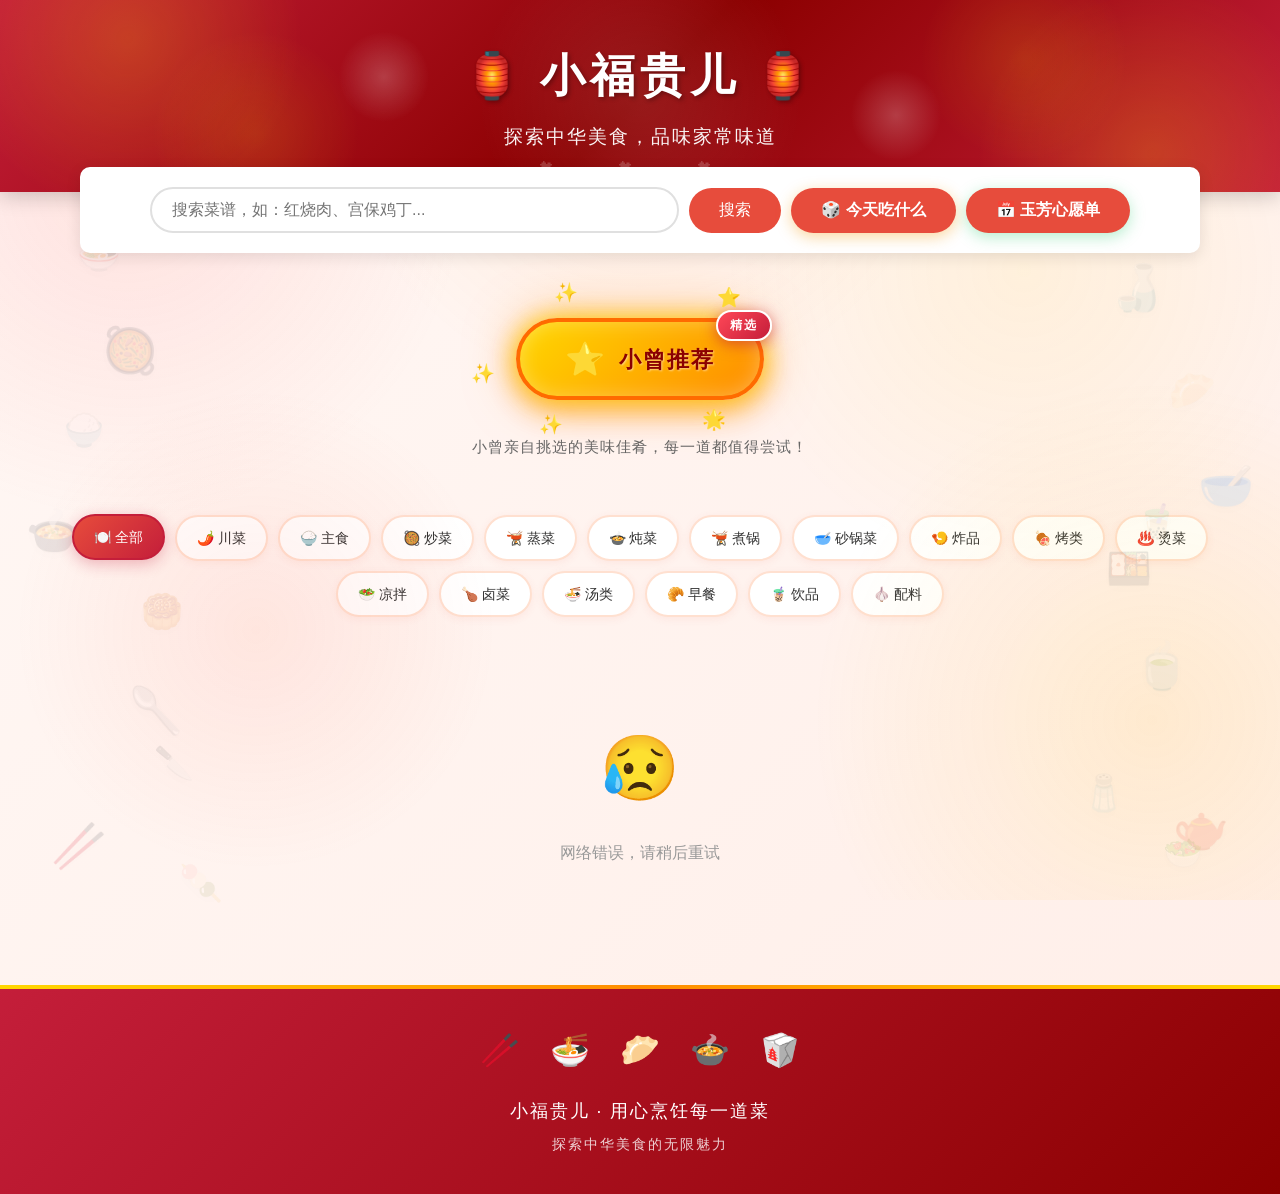
==== src/main/resources/static/index.html @ f78e857b "基础能用版本-心愿单" ====
<!DOCTYPE html>
<html lang="zh-CN">
<head>
    <meta charset="UTF-8">
    <meta name="viewport" content="width=device-width, initial-scale=1.0">
    <title>小福贵儿 - 发现美味</title>
    <link rel="stylesheet" href="css/style.css">
</head>
<body>
    <!-- 飘浮锅碗瓢盆装饰 -->
    <div class="floating-food-bg">
        <!-- 左侧 -->
        <span class="food-item">🍳</span>
        <span class="food-item">🥘</span>
        <span class="food-item">🍲</span>
        <span class="food-item">🥄</span>
        <span class="food-item">🥢</span>
        <!-- 右侧 -->
        <span class="food-item">🫕</span>
        <span class="food-item">🍶</span>
        <span class="food-item">🥣</span>
        <span class="food-item">🍵</span>
        <span class="food-item">🫖</span>
        <!-- 额外装饰 -->
        <span class="food-item">🥡</span>
        <span class="food-item">🍽️</span>
        <span class="food-item">🔪</span>
        <span class="food-item">🧂</span>
        <span class="food-item">🫙</span>
        <!-- 更多装饰 -->
        <span class="food-item">🍜</span>
        <span class="food-item">🥟</span>
        <span class="food-item">🍚</span>
        <span class="food-item">🍱</span>
        <span class="food-item">🥮</span>
        <span class="food-item">🧊</span>
        <span class="food-item">🍡</span>
        <span class="food-item">🥗</span>
        <span class="food-item">🍰</span>
        <span class="food-item">🧋</span>
    </div>

    <!-- 头部 -->
    <header class="header">
        <div class="container">
            <h1>小福贵儿</h1>
            <p>探索中华美食，品味家常味道</p>
        </div>
    </header>

    <!-- 搜索区域 -->
    <div class="container">
        <div class="search-section">
            <div class="search-box">
                <input type="text" id="searchInput" placeholder="搜索菜谱，如：红烧肉、宫保鸡丁...">
                <button onclick="searchRecipes()">搜索</button>
                <button class="random-btn" onclick="showRandomRecipe()">🎲 今天吃什么</button>
                <button class="weekly-plan-btn" onclick="viewWeeklyPlan()">📅 玉芳心愿单</button>
            </div>
        </div>
    </div>

    <!-- 随机推荐弹窗 -->
    <div id="randomModal" class="random-modal" onclick="closeRandomModal(event)">
        <div class="random-modal-content" onclick="event.stopPropagation()">
            <h2>🎯 今日推荐</h2>
            <p class="season-tip" id="seasonTip">冬季推荐 · 暖身暖胃</p>
            <div class="recipe-preview" id="randomRecipePreview">
                <!-- 动态填充 -->
            </div>
            <div class="btn-group">
                <button class="btn btn-secondary" onclick="showRandomRecipe()">🔄 换一个</button>
                <button class="btn btn-primary" id="viewRandomBtn">👀 查看详情</button>
            </div>
        </div>
    </div>

    <!-- 小曾推荐 - 独立展示区 -->
    <div class="container">
        <div class="recommend-showcase">
            <div class="recommend-btn-wrapper">
                <button class="special-recommend-btn" onclick="showRecommendCategory()">
                    <span class="recommend-icon">⭐</span>
                    <span class="recommend-text">小曾推荐</span>
                    <span class="recommend-badge">精选</span>
                </button>
                <div class="recommend-particles">
                    <span>✨</span><span>⭐</span><span>✨</span><span>🌟</span><span>✨</span>
                </div>
            </div>
            <p class="recommend-desc">小曾亲自挑选的美味佳肴，每一道都值得尝试！</p>
        </div>
    </div>

    <!-- 分类筛选 -->
    <div class="container">
        <div class="filter-section">
            <div class="filter-tags">
                <span class="filter-tag active" data-category="">🍽️ 全部</span>
                <span class="filter-tag" data-category="川菜">🌶️ 川菜</span>
                <span class="filter-tag" data-category="主食">🍚 主食</span>
                <span class="filter-tag" data-category="炒菜">🥘 炒菜</span>
                <span class="filter-tag" data-category="蒸菜">🫕 蒸菜</span>
                <span class="filter-tag" data-category="炖菜">🍲 炖菜</span>
                <span class="filter-tag" data-category="煮锅">🫕 煮锅</span>
                <span class="filter-tag" data-category="砂锅菜">🥣 砂锅菜</span>
                <span class="filter-tag" data-category="炸品">🍤 炸品</span>
                <span class="filter-tag" data-category="烤类">🍖 烤类</span>
                <span class="filter-tag" data-category="烫菜">♨️ 烫菜</span>
                <span class="filter-tag" data-category="凉拌">🥗 凉拌</span>
                <span class="filter-tag" data-category="卤菜">🍗 卤菜</span>
                <span class="filter-tag" data-category="汤类">🍜 汤类</span>
                <span class="filter-tag" data-category="早餐">🥐 早餐</span>
                <span class="filter-tag" data-category="饮品">🧋 饮品</span>
                <span class="filter-tag" data-category="配料">🧄 配料</span>
            </div>
        </div>
    </div>

    <!-- 菜谱列表 -->
    <div class="container">
        <div id="recipeGrid" class="recipe-grid">
            <!-- 菜谱卡片将通过 JS 动态生成 -->
        </div>

        <!-- 加载状态 -->
        <div id="loading" class="loading" style="display: none;">
            加载中
        </div>

        <!-- 空状态 -->
        <div id="emptyState" class="empty-state" style="display: none;">
            <div class="icon">🍳</div>
            <p>暂无菜谱数据</p>
        </div>
    </div>

    <!-- 分页 -->
    <div class="container">
        <div id="pagination" class="pagination" style="display: none;">
            <button id="prevBtn" onclick="changePage(-1)">上一页</button>
            <span id="pageInfo" class="page-info">第 1 页</span>
            <button id="nextBtn" onclick="changePage(1)">下一页</button>
        </div>
    </div>

    <!-- 页脚 -->
    <footer class="footer">
        <div class="footer-decor">
            <span>🥢</span>
            <span>🍜</span>
            <span>🥟</span>
            <span>🍲</span>
            <span>🥡</span>
        </div>
        <p>小福贵儿 · 用心烹饪每一道菜</p>
        <p class="footer-sub">探索中华美食的无限魅力</p>
    </footer>

    <script src="js/app.js"></script>
</body>
</html>
---- src/main/resources/static/css/style.css ----
/* 基础样式 */
* {
    margin: 0;
    padding: 0;
    box-sizing: border-box;
}

body {
    font-family: -apple-system, BlinkMacSystemFont, 'Segoe UI', Roboto, 'Helvetica Neue', Arial, sans-serif;
    background: linear-gradient(-45deg, #fff5f0, #ffe8dc, #fff0e6, #ffeee8, #fff8f5);
    background-size: 400% 400%;
    animation: gradientFlow 15s ease infinite;
    color: #333;
    line-height: 1.6;
    min-height: 100vh;
    overflow-x: hidden;
    position: relative;
}

/* 动态渐变背景流动 */
@keyframes gradientFlow {
    0% { background-position: 0% 50%; }
    50% { background-position: 100% 50%; }
    100% { background-position: 0% 50%; }
}

/* 光斑装饰层 */
body::before {
    content: '';
    position: fixed;
    top: 0;
    left: 0;
    width: 100%;
    height: 100%;
    background:
        radial-gradient(circle at 10% 20%, rgba(255, 107, 107, 0.15) 0%, transparent 25%),
        radial-gradient(circle at 90% 80%, rgba(255, 193, 7, 0.12) 0%, transparent 25%),
        radial-gradient(circle at 50% 10%, rgba(255, 140, 0, 0.1) 0%, transparent 30%),
        radial-gradient(circle at 20% 70%, rgba(255, 99, 71, 0.1) 0%, transparent 20%),
        radial-gradient(circle at 80% 30%, rgba(255, 215, 0, 0.08) 0%, transparent 25%);
    pointer-events: none;
    z-index: 0;
    animation: lightSpots 20s ease-in-out infinite alternate;
}

@keyframes lightSpots {
    0% { opacity: 0.6; transform: scale(1); }
    100% { opacity: 1; transform: scale(1.1); }
}

/* ========== 飘浮锅碗瓢盆装饰 ========== */
.floating-food-bg {
    position: fixed;
    top: 0;
    left: 0;
    width: 100vw;
    height: 100vh;
    pointer-events: none;
    z-index: 0;
    overflow: visible;
}

.floating-food-bg .food-item {
    position: fixed;
    font-size: 2.8rem;
    opacity: 0.15;
    filter: drop-shadow(0 3px 6px rgba(0,0,0,0.1));
    transition: opacity 0.3s;
}

/* 左侧5个 - 从上到下分布 */
.floating-food-bg .food-item:nth-child(1) {
    left: 3vw; top: 12vh;
    animation: floatRotate1 9s ease-in-out infinite;
}
.floating-food-bg .food-item:nth-child(2) {
    left: 8vw; top: 35vh;
    animation: floatRotate2 11s ease-in-out infinite;
    animation-delay: -2s;
}
.floating-food-bg .food-item:nth-child(3) {
    left: 2vw; top: 55vh;
    animation: floatRotate1 10s ease-in-out infinite;
    animation-delay: -4s;
}
.floating-food-bg .food-item:nth-child(4) {
    left: 10vw; top: 75vh;
    animation: floatRotate3 12s ease-in-out infinite;
    animation-delay: -1s;
}
.floating-food-bg .food-item:nth-child(5) {
    left: 4vw; top: 90vh;
    animation: floatRotate2 9s ease-in-out infinite;
    animation-delay: -3s;
}

/* 右侧5个 - 从上到下分布 */
.floating-food-bg .food-item:nth-child(6) {
    right: 3vw; left: auto; top: 8vh;
    animation: floatRotate3 10s ease-in-out infinite;
    animation-delay: -1s;
}
.floating-food-bg .food-item:nth-child(7) {
    right: 9vw; left: auto; top: 28vh;
    animation: floatRotate1 12s ease-in-out infinite;
    animation-delay: -3s;
}
.floating-food-bg .food-item:nth-child(8) {
    right: 2vw; left: auto; top: 50vh;
    animation: floatRotate2 8s ease-in-out infinite;
    animation-delay: -5s;
}
.floating-food-bg .food-item:nth-child(9) {
    right: 7vw; left: auto; top: 70vh;
    animation: floatRotate3 13s ease-in-out infinite;
    animation-delay: -2s;
}
.floating-food-bg .food-item:nth-child(10) {
    right: 4vw; left: auto; top: 88vh;
    animation: floatRotate1 10s ease-in-out infinite;
    animation-delay: -4s;
}

/* 额外5个 - 分散在中间区域边缘 */
.floating-food-bg .food-item:nth-child(11) {
    left: 15vw; top: 18vh;
    font-size: 2rem;
    opacity: 0.12;
    animation: floatRotate2 11s ease-in-out infinite;
    animation-delay: -1s;
}
.floating-food-bg .food-item:nth-child(12) {
    right: 15vw; left: auto; top: 22vh;
    font-size: 2.2rem;
    opacity: 0.12;
    animation: floatRotate3 9s ease-in-out infinite;
    animation-delay: -6s;
}
.floating-food-bg .food-item:nth-child(13) {
    left: 12vw; top: 82vh;
    font-size: 2rem;
    opacity: 0.12;
    animation: floatRotate1 12s ease-in-out infinite;
    animation-delay: -3s;
}
.floating-food-bg .food-item:nth-child(14) {
    right: 12vw; left: auto; top: 85vh;
    font-size: 2.2rem;
    opacity: 0.12;
    animation: floatRotate2 10s ease-in-out infinite;
    animation-delay: -5s;
}
.floating-food-bg .food-item:nth-child(15) {
    left: 50vw; top: 5vh;
    font-size: 1.8rem;
    opacity: 0.1;
    animation: floatRotate3 14s ease-in-out infinite;
    animation-delay: -3s;
}

/* 新增10个 - 更密集分布 */
.floating-food-bg .food-item:nth-child(16) {
    left: 6vw; top: 25vh;
    font-size: 2.2rem;
    opacity: 0.13;
    animation: floatRotate1 8s ease-in-out infinite;
    animation-delay: -2s;
}
.floating-food-bg .food-item:nth-child(17) {
    right: 5vw; left: auto; top: 40vh;
    font-size: 2.4rem;
    opacity: 0.12;
    animation: floatRotate2 10s ease-in-out infinite;
    animation-delay: -4s;
}
.floating-food-bg .food-item:nth-child(18) {
    left: 5vw; top: 45vh;
    font-size: 2rem;
    opacity: 0.11;
    animation: floatRotate3 11s ease-in-out infinite;
    animation-delay: -1s;
}
.floating-food-bg .food-item:nth-child(19) {
    right: 10vw; left: auto; top: 60vh;
    font-size: 2.3rem;
    opacity: 0.13;
    animation: floatRotate1 9s ease-in-out infinite;
    animation-delay: -5s;
}
.floating-food-bg .food-item:nth-child(20) {
    left: 11vw; top: 65vh;
    font-size: 2.1rem;
    opacity: 0.11;
    animation: floatRotate2 12s ease-in-out infinite;
    animation-delay: -3s;
}
.floating-food-bg .food-item:nth-child(21) {
    right: 14vw; left: auto; top: 15vh;
    font-size: 2rem;
    opacity: 0.1;
    animation: floatRotate3 10s ease-in-out infinite;
    animation-delay: -6s;
}
.floating-food-bg .food-item:nth-child(22) {
    left: 14vw; top: 95vh;
    font-size: 2.2rem;
    opacity: 0.12;
    animation: floatRotate1 11s ease-in-out infinite;
    animation-delay: -2s;
}
.floating-food-bg .food-item:nth-child(23) {
    right: 6vw; left: auto; top: 92vh;
    font-size: 2rem;
    opacity: 0.11;
    animation: floatRotate2 9s ease-in-out infinite;
    animation-delay: -4s;
}
.floating-food-bg .food-item:nth-child(24) {
    left: 7vw; top: 5vh;
    font-size: 2.3rem;
    opacity: 0.1;
    animation: floatRotate3 13s ease-in-out infinite;
    animation-delay: -1s;
}
.floating-food-bg .food-item:nth-child(25) {
    right: 8vw; left: auto; top: 55vh;
    font-size: 2.1rem;
    opacity: 0.12;
    animation: floatRotate1 8s ease-in-out infinite;
    animation-delay: -5s;
}

/* 三种不同的飘浮动画 */
@keyframes floatRotate1 {
    0%, 100% {
        transform: translateY(0) translateX(0) rotate(0deg) scale(1);
    }
    25% {
        transform: translateY(-25px) translateX(15px) rotate(15deg) scale(1.1);
    }
    50% {
        transform: translateY(-10px) translateX(-10px) rotate(-5deg) scale(0.95);
    }
    75% {
        transform: translateY(-30px) translateX(5px) rotate(10deg) scale(1.05);
    }
}

@keyframes floatRotate2 {
    0%, 100% {
        transform: translateY(0) translateX(0) rotate(0deg) scale(1);
    }
    33% {
        transform: translateY(-20px) translateX(-20px) rotate(-15deg) scale(1.08);
    }
    66% {
        transform: translateY(-35px) translateX(10px) rotate(12deg) scale(0.92);
    }
}

@keyframes floatRotate3 {
    0%, 100% {
        transform: translateY(0) translateX(0) rotate(0deg) scale(1);
    }
    20% {
        transform: translateY(-15px) translateX(20px) rotate(8deg) scale(1.05);
    }
    40% {
        transform: translateY(-40px) translateX(-5px) rotate(-10deg) scale(0.98);
    }
    60% {
        transform: translateY(-20px) translateX(10px) rotate(5deg) scale(1.1);
    }
    80% {
        transform: translateY(-30px) translateX(-15px) rotate(-8deg) scale(1);
    }
}

.container {
    max-width: 1200px;
    margin: 0 auto;
    padding: 0 20px;
}

/* 头部样式 - 中国风设计 */
.header {
    background: linear-gradient(135deg, #c41e3a 0%, #8b0000 50%, #c41e3a 100%);
    color: white;
    padding: 40px 0;
    text-align: center;
    box-shadow: 0 4px 20px rgba(0,0,0,0.2);
    position: relative;
    overflow: hidden;
}

/* 中国风装饰背景 + 闪烁星光 */
.header::before {
    content: '';
    position: absolute;
    top: 0;
    left: 0;
    right: 0;
    bottom: 0;
    background-image:
        radial-gradient(circle at 10% 20%, rgba(255,215,0,0.2) 0%, transparent 15%),
        radial-gradient(circle at 90% 80%, rgba(255,215,0,0.2) 0%, transparent 15%),
        radial-gradient(circle at 50% 50%, rgba(255,255,255,0.1) 0%, transparent 25%),
        radial-gradient(circle at 20% 70%, rgba(255,215,0,0.15) 0%, transparent 10%),
        radial-gradient(circle at 80% 30%, rgba(255,215,0,0.15) 0%, transparent 10%),
        radial-gradient(circle at 30% 40%, rgba(255,255,255,0.2) 0%, transparent 5%),
        radial-gradient(circle at 70% 60%, rgba(255,255,255,0.2) 0%, transparent 5%);
    pointer-events: none;
    animation: sparkle 4s ease-in-out infinite;
}

@keyframes sparkle {
    0%, 100% { opacity: 0.6; }
    50% { opacity: 1; }
}

/* 祥云装饰 */
.header::after {
    content: '☁ ☁ ☁';
    position: absolute;
    bottom: 5px;
    left: 50%;
    transform: translateX(-50%);
    font-size: 1.5rem;
    opacity: 0.2;
    letter-spacing: 30px;
}

.header .container {
    position: relative;
    z-index: 1;
}

.header h1 {
    font-size: 2.8rem;
    margin-bottom: 10px;
    text-shadow: 2px 2px 4px rgba(0,0,0,0.3);
    letter-spacing: 5px;
}

/* 标题装饰 */
.header h1::before {
    content: '🏮';
    margin-right: 15px;
}

.header h1::after {
    content: '🏮';
    margin-left: 15px;
}

.header p {
    font-size: 1.2rem;
    opacity: 0.95;
    font-weight: 300;
    letter-spacing: 2px;
}

/* 搜索框样式 */
.search-section {
    background: white;
    padding: 20px;
    border-radius: 10px;
    margin: -25px 20px 20px;
    box-shadow: 0 4px 15px rgba(0,0,0,0.1);
    position: relative;
    z-index: 10;
}

.search-box {
    display: flex;
    gap: 10px;
    max-width: 980px;
    margin: 0 auto;
    flex-wrap: nowrap;
    align-items: center;
}

.search-box input {
    flex: 1;
    min-width: 320px;
    padding: 12px 20px;
    border: 2px solid #e0e0e0;
    border-radius: 25px;
    font-size: 16px;
    outline: none;
    transition: border-color 0.3s;
}

.search-box input:focus {
    border-color: #e74c3c;
}

.search-box button {
    flex: 0 0 auto;
    padding: 12px 30px;
    background: #e74c3c;
    color: white;
    border: none;
    border-radius: 25px;
    cursor: pointer;
    font-size: 16px;
    transition: background 0.3s;
}

.search-box button:hover {
    background: #c0392b;
}

/* 菜系筛选标签 */
.filter-section {
    padding: 20px 0;
}

.filter-tags {
    display: flex;
    justify-content: center;
    flex-wrap: wrap;
    gap: 10px;
}

.filter-tag {
    padding: 10px 20px;
    background: white;
    border: 2px solid #ffe0d0;
    border-radius: 25px;
    cursor: pointer;
    transition: all 0.3s ease;
    font-size: 14px;
    box-shadow: 0 2px 8px rgba(231, 76, 60, 0.08);
}

.filter-tag:hover {
    border-color: #ff8c69;
    color: #e74c3c;
    background: #fff8f5;
    transform: translateY(-2px);
    box-shadow: 0 4px 12px rgba(231, 76, 60, 0.15);
}

.filter-tag.active {
    background: linear-gradient(135deg, #e74c3c 0%, #c41e3a 100%);
    border-color: #c41e3a;
    color: white;
    box-shadow: 0 4px 15px rgba(196, 30, 58, 0.3);
    transform: translateY(-1px);
}

/* ========== 小曾推荐 - 独立展示区 ========== */
.recommend-showcase {
    text-align: center;
    padding: 25px 20px;
    margin-bottom: 10px;
}

.recommend-btn-wrapper {
    position: relative;
    display: inline-block;
    padding: 20px;
}

.special-recommend-btn {
    position: relative;
    display: inline-flex;
    align-items: center;
    gap: 12px;
    padding: 18px 45px;
    background: linear-gradient(135deg, #ffd700, #ff8c00, #ffd700);
    background-size: 200% 200%;
    border: 4px solid #ff6b00;
    border-radius: 50px;
    cursor: pointer;
    font-size: 1.4rem;
    font-weight: 800;
    color: #8b0000;
    letter-spacing: 2px;
    transition: all 0.3s ease;
    animation: goldenShine 3s ease infinite;
    box-shadow:
        0 0 25px rgba(255, 215, 0, 0.8),
        0 0 50px rgba(255, 140, 0, 0.5),
        0 10px 30px rgba(255, 140, 0, 0.6),
        inset 0 0 20px rgba(255, 255, 255, 0.3);
}

@keyframes goldenShine {
    0%, 100% { background-position: 0% 50%; }
    50% { background-position: 100% 50%; }
}

.special-recommend-btn:hover {
    transform: translateY(-5px) scale(1.05);
    box-shadow:
        0 0 40px rgba(255, 215, 0, 1),
        0 0 80px rgba(255, 140, 0, 0.7),
        0 15px 40px rgba(255, 140, 0, 0.7),
        inset 0 0 30px rgba(255, 255, 255, 0.4);
    border-color: #ff4500;
}

.special-recommend-btn:active {
    transform: translateY(-2px) scale(1.02);
}

.recommend-icon {
    font-size: 2rem;
    animation: iconPulse 1.5s ease-in-out infinite;
}

@keyframes iconPulse {
    0%, 100% { transform: scale(1); }
    50% { transform: scale(1.2); }
}

.recommend-text {
    text-shadow: 1px 1px 2px rgba(255, 255, 255, 0.5);
}

.recommend-badge {
    position: absolute;
    top: -12px;
    right: -12px;
    background: linear-gradient(135deg, #ff4757, #c41e3a);
    color: white;
    font-size: 0.75rem;
    padding: 5px 12px;
    border-radius: 20px;
    font-weight: 700;
    animation: badgeBounce 2s ease-in-out infinite;
    box-shadow: 0 3px 15px rgba(196, 30, 58, 0.6);
    border: 2px solid white;
}

@keyframes badgeBounce {
    0%, 100% { transform: scale(1); }
    50% { transform: scale(1.1); }
}

.recommend-particles {
    position: absolute;
    top: 0;
    left: 0;
    right: 0;
    bottom: 0;
    pointer-events: none;
    overflow: visible;
}

.recommend-particles span {
    position: absolute;
    font-size: 1.2rem;
    animation: sparkleFloat 2s ease-in-out infinite;
}

.recommend-particles span:nth-child(1) { top: -20px; left: 20%; animation-delay: 0s; }
.recommend-particles span:nth-child(2) { top: -15px; right: 15%; animation-delay: 0.4s; }
.recommend-particles span:nth-child(3) { bottom: -20px; left: 15%; animation-delay: 0.8s; }
.recommend-particles span:nth-child(4) { bottom: -15px; right: 20%; animation-delay: 1.2s; }
.recommend-particles span:nth-child(5) { top: 50%; left: -25px; animation-delay: 1.6s; }

@keyframes sparkleFloat {
    0%, 100% { opacity: 0.3; transform: scale(0.8); }
    50% { opacity: 1; transform: scale(1.2); }
}

.special-recommend-btn.active {
    background: linear-gradient(135deg, #ff6b35, #e74c3c, #ff6b35);
    color: white;
    border-color: #c41e3a;
    text-shadow: 1px 1px 3px rgba(0,0,0,0.3);
}

.recommend-desc {
    margin-top: 15px;
    color: #666;
    font-size: 0.95rem;
    letter-spacing: 1px;
}

/* 菜谱卡片网格 */
.recipe-grid {
    display: grid;
    grid-template-columns: repeat(auto-fill, minmax(280px, 1fr));
    gap: 25px;
    padding: 20px 0;
}

.recipe-card {
    background: white;
    border-radius: 15px;
    overflow: hidden;
    box-shadow: 0 4px 15px rgba(196, 30, 58, 0.08);
    transition: all 0.4s cubic-bezier(0.175, 0.885, 0.32, 1.275);
    cursor: pointer;
    border: 2px solid transparent;
    position: relative;
    /* 入场动画 */
    opacity: 0;
    transform: translateY(30px);
    animation: cardFadeIn 0.6s ease forwards;
}

/* 卡片入场动画延迟 */
.recipe-card:nth-child(1) { animation-delay: 0.05s; }
.recipe-card:nth-child(2) { animation-delay: 0.1s; }
.recipe-card:nth-child(3) { animation-delay: 0.15s; }
.recipe-card:nth-child(4) { animation-delay: 0.2s; }
.recipe-card:nth-child(5) { animation-delay: 0.25s; }
.recipe-card:nth-child(6) { animation-delay: 0.3s; }
.recipe-card:nth-child(7) { animation-delay: 0.35s; }
.recipe-card:nth-child(8) { animation-delay: 0.4s; }
.recipe-card:nth-child(9) { animation-delay: 0.45s; }
.recipe-card:nth-child(10) { animation-delay: 0.5s; }
.recipe-card:nth-child(11) { animation-delay: 0.55s; }
.recipe-card:nth-child(12) { animation-delay: 0.6s; }

@keyframes cardFadeIn {
    to {
        opacity: 1;
        transform: translateY(0);
    }
}

/* 渐变发光边框效果 */
.recipe-card::before {
    content: '';
    position: absolute;
    top: -2px;
    left: -2px;
    right: -2px;
    bottom: -2px;
    background: linear-gradient(45deg, #ff6b6b, #feca57, #ff9ff3, #54a0ff, #5f27cd, #ff6b6b);
    background-size: 400% 400%;
    border-radius: 17px;
    z-index: -1;
    opacity: 0;
    transition: opacity 0.4s ease;
    animation: gradientBorder 3s ease infinite;
}

@keyframes gradientBorder {
    0%, 100% { background-position: 0% 50%; }
    50% { background-position: 100% 50%; }
}

.recipe-card:hover::before {
    opacity: 1;
}

.recipe-card:hover {
    transform: translateY(-10px) scale(1.03);
    box-shadow: 0 20px 40px rgba(196, 30, 58, 0.25);
}

.recipe-card:hover img {
    transform: scale(1.1);
}

.recipe-card:hover .placeholder-img {
    transform: scale(1.08);
}

/* 图片容器 - 覆盖层的定位基准 */
.card-image-wrapper {
    position: relative;
    overflow: hidden;
    height: 180px;
    z-index: 1;
}

.recipe-card img {
    width: 100%;
    height: 180px;
    object-fit: cover;
    transition: transform 0.4s ease;
}

/* 悬停覆盖层 */
.card-overlay {
    position: absolute;
    top: 0;
    left: 0;
    width: 100%;
    height: 100%;
    background: linear-gradient(135deg, rgba(196, 30, 58, 0.85), rgba(139, 0, 0, 0.9));
    display: flex;
    align-items: center;
    justify-content: center;
    opacity: 0;
    transition: all 0.4s ease;
    z-index: 10;
}

.recipe-card:hover .card-overlay {
    opacity: 1;
}

.overlay-text {
    color: white;
    font-size: 1.1rem;
    font-weight: 600;
    padding: 12px 24px;
    border: 2px solid white;
    border-radius: 30px;
    transform: translateY(20px);
    transition: transform 0.3s ease;
    letter-spacing: 2px;
}

.recipe-card:hover .overlay-text {
    transform: translateY(0);
}

.recipe-card .placeholder-img {
    width: 100%;
    height: 180px;
    background: linear-gradient(135deg, #fff5f0 0%, #ffe8dc 30%, #ffd9c4 60%, #ffcdb8 100%);
    display: flex;
    align-items: center;
    justify-content: center;
    font-size: 4rem;
    position: relative;
    overflow: hidden;
    transition: transform 0.4s ease;
}

/* 占位图热气效果 */
.recipe-card .placeholder-img::after {
    content: '~';
    position: absolute;
    top: 15%;
    left: 50%;
    transform: translateX(-50%);
    font-size: 2rem;
    color: rgba(255, 255, 255, 0.6);
    animation: steam 2s ease-in-out infinite;
    text-shadow: 0 0 10px rgba(255, 255, 255, 0.8);
}

@keyframes steam {
    0%, 100% { opacity: 0.3; transform: translateX(-50%) translateY(0); }
    50% { opacity: 0.7; transform: translateX(-50%) translateY(-10px); }
}

/* 占位图装饰效果 */
.recipe-card .placeholder-img::before {
    content: '';
    position: absolute;
    top: -50%;
    left: -50%;
    width: 200%;
    height: 200%;
    background: radial-gradient(circle, rgba(255,255,255,0.3) 0%, transparent 70%);
    animation: shimmer 3s ease-in-out infinite;
}

@keyframes shimmer {
    0%, 100% { transform: translateX(-30%) translateY(-30%); }
    50% { transform: translateX(30%) translateY(30%); }
}

/* 星级评分样式 */
.stars {
    color: #ffc107;
    font-size: 14px;
    letter-spacing: 1px;
}

.score-num {
    font-size: 12px;
    color: #888;
    margin-left: 5px;
}

/* 辣度样式 */
.spicy-none {
    color: #999;
    font-size: 13px;
}

.spicy-none .pepper {
    filter: grayscale(100%);
    opacity: 0.4;
}

.spicy-hot {
    color: #e74c3c;
    font-size: 13px;
}

/* 今天吃什么按钮 */
.random-btn {
    display: inline-flex;
    align-items: center;
    gap: 8px;
    padding: 12px 28px;
    background: linear-gradient(135deg, #f39c12, #e67e22);
    color: white;
    border: none;
    border-radius: 30px;
    cursor: pointer;
    font-size: 16px;
    font-weight: 600;
    transition: all 0.3s ease;
    box-shadow: 0 4px 15px rgba(243, 156, 18, 0.4);
    white-space: nowrap;
}

.random-btn:hover {
    transform: translateY(-2px);
    box-shadow: 0 6px 20px rgba(243, 156, 18, 0.5);
    background: linear-gradient(135deg, #e67e22, #d35400);
}

.random-btn:active {
    transform: translateY(0);
}

.weekly-plan-btn {
    display: inline-flex;
    align-items: center;
    gap: 8px;
    padding: 12px 28px;
    background: linear-gradient(135deg, #2ecc71, #27ae60);
    color: white;
    border: none;
    border-radius: 30px;
    cursor: pointer;
    font-size: 16px;
    font-weight: 600;
    transition: all 0.3s ease;
    box-shadow: 0 4px 15px rgba(46, 204, 113, 0.35);
    white-space: nowrap;
}

.weekly-plan-btn:hover {
    transform: translateY(-2px);
    box-shadow: 0 6px 20px rgba(46, 204, 113, 0.45);
    background: linear-gradient(135deg, #27ae60, #1e8449);
}

.weekly-plan-btn:active {
    transform: translateY(0);
}

/* 随机推荐弹窗 */
.random-modal {
    display: none;
    position: fixed;
    top: 0;
    left: 0;
    width: 100%;
    height: 100%;
    background: rgba(0,0,0,0.6);
    z-index: 1000;
    justify-content: center;
    align-items: center;
    backdrop-filter: blur(5px);
}

.random-modal.show {
    display: flex;
    animation: fadeIn 0.3s ease;
}

@keyframes fadeIn {
    from { opacity: 0; }
    to { opacity: 1; }
}

.random-modal-content {
    background: white;
    border-radius: 20px;
    padding: 30px;
    max-width: 500px;
    width: 90%;
    text-align: center;
    box-shadow: 0 20px 60px rgba(0,0,0,0.3);
    animation: slideUp 0.3s ease;
}

@keyframes slideUp {
    from { transform: translateY(30px); opacity: 0; }
    to { transform: translateY(0); opacity: 1; }
}

.random-modal h2 {
    font-size: 1.5rem;
    margin-bottom: 10px;
    color: #333;
}

.random-modal .season-tip {
    color: #888;
    font-size: 14px;
    margin-bottom: 20px;
}

.random-modal .recipe-preview {
    background: #f9f9f9;
    border-radius: 15px;
    padding: 20px;
    margin-bottom: 20px;
}

.random-modal .recipe-preview img {
    width: 150px;
    height: 150px;
    object-fit: cover;
    border-radius: 10px;
    margin-bottom: 15px;
}

.random-modal .recipe-preview h3 {
    font-size: 1.3rem;
    margin-bottom: 10px;
    color: #333;
}

.random-modal .btn-group {
    display: flex;
    gap: 15px;
    justify-content: center;
}

.random-modal .btn {
    padding: 12px 30px;
    border-radius: 25px;
    border: none;
    cursor: pointer;
    font-size: 15px;
    transition: all 0.3s;
}

.random-modal .btn-primary {
    background: #c41e3a;
    color: white;
}

.random-modal .btn-primary:hover {
    background: #a01830;
}

.random-modal .btn-secondary {
    background: #f0f0f0;
    color: #666;
}

.random-modal .btn-secondary:hover {
    background: #e0e0e0;
}

.recipe-card-content {
    padding: 15px;
}

.recipe-card h3 {
    font-size: 1.1rem;
    margin-bottom: 8px;
    color: #333;
}

.recipe-card-meta {
    display: flex;
    flex-wrap: wrap;
    gap: 8px;
    margin-bottom: 10px;
}

.meta-tag {
    font-size: 12px;
    padding: 3px 10px;
    background: #f0f0f0;
    border-radius: 10px;
    color: #666;
}

.meta-tag.cuisine {
    background: #fff3e0;
    color: #e65100;
}

.meta-tag.time {
    background: #e3f2fd;
    color: #1565c0;
}

.meta-tag.difficulty {
    background: #f3e5f5;
    color: #7b1fa2;
}

.recipe-card-footer {
    display: flex;
    justify-content: space-between;
    align-items: center;
    padding-top: 10px;
    border-top: 1px solid #f0f0f0;
}

.spicy-level {
    color: #e74c3c;
}

.recommend-score {
    color: #f39c12;
}

/* 分页样式 */
.pagination {
    display: flex;
    justify-content: center;
    align-items: center;
    gap: 10px;
    padding: 30px 0;
}

.pagination button {
    padding: 10px 20px;
    background: white;
    border: 2px solid #e0e0e0;
    border-radius: 8px;
    cursor: pointer;
    transition: all 0.3s;
}

.pagination button:hover:not(:disabled) {
    border-color: #e74c3c;
    color: #e74c3c;
}

.pagination button:disabled {
    opacity: 0.5;
    cursor: not-allowed;
}

.pagination .page-info {
    padding: 10px 20px;
    color: #666;
}

/* 加载状态 */
.loading {
    text-align: center;
    padding: 50px;
    color: #666;
}

.loading::after {
    content: '';
    display: inline-block;
    width: 30px;
    height: 30px;
    border: 3px solid #e0e0e0;
    border-top-color: #e74c3c;
    border-radius: 50%;
    animation: spin 1s linear infinite;
    margin-left: 10px;
    vertical-align: middle;
}

@keyframes spin {
    to { transform: rotate(360deg); }
}

/* 空状态 */
.empty-state {
    text-align: center;
    padding: 60px 20px;
    color: #999;
}

.empty-state .icon {
    font-size: 4rem;
    margin-bottom: 20px;
}

/* 详情页样式 */
.detail-page {
    padding: 20px 0;
}

.back-btn {
    display: inline-flex;
    align-items: center;
    gap: 5px;
    padding: 10px 20px;
    background: white;
    border: 2px solid #e0e0e0;
    border-radius: 8px;
    cursor: pointer;
    transition: all 0.3s;
    margin-bottom: 20px;
    text-decoration: none;
    color: #333;
}

.back-btn:hover {
    border-color: #e74c3c;
    color: #e74c3c;
}

.detail-card {
    background: white;
    border-radius: 15px;
    overflow: hidden;
    box-shadow: 0 4px 15px rgba(0,0,0,0.08);
}

.detail-header {
    display: flex;
    gap: 30px;
    padding: 30px;
    flex-wrap: wrap;
}

.detail-image {
    flex: 0 0 400px;
    max-width: 100%;
}

.detail-image img {
    width: 100%;
    height: 300px;
    object-fit: cover;
    border-radius: 10px;
}

.detail-image .placeholder-img {
    width: 100%;
    height: 300px;
    background: linear-gradient(135deg, #f5f5f5, #e0e0e0);
    display: flex;
    align-items: center;
    justify-content: center;
    font-size: 5rem;
    border-radius: 10px;
}

.detail-info {
    flex: 1;
    min-width: 300px;
}

.detail-info h1 {
    font-size: 2rem;
    margin-bottom: 15px;
    color: #333;
}

.detail-meta {
    display: flex;
    flex-wrap: wrap;
    gap: 10px;
    margin-bottom: 20px;
}

.detail-meta .meta-tag {
    font-size: 14px;
    padding: 5px 15px;
}

.detail-stats {
    display: grid;
    grid-template-columns: repeat(auto-fit, minmax(100px, 1fr));
    gap: 15px;
    margin-bottom: 20px;
}

.stat-item {
    text-align: center;
    padding: 15px;
    background: #f9f9f9;
    border-radius: 10px;
}

.stat-item .label {
    font-size: 12px;
    color: #999;
    margin-bottom: 5px;
}

.stat-item .value {
    font-size: 1.2rem;
    font-weight: bold;
    color: #333;
}

.detail-section {
    padding: 30px;
    border-top: 1px solid #f0f0f0;
}

.detail-section h2 {
    font-size: 1.3rem;
    margin-bottom: 20px;
    color: #333;
    display: flex;
    align-items: center;
    gap: 10px;
}

.ingredients-list {
    display: grid;
    grid-template-columns: repeat(auto-fill, minmax(200px, 1fr));
    gap: 10px;
}

.ingredient-item {
    padding: 10px 15px;
    background: #fff9e6;
    border-radius: 8px;
    border-left: 3px solid #f39c12;
}

.steps-list {
    counter-reset: step;
}

.step-item {
    display: flex;
    gap: 15px;
    margin-bottom: 20px;
    padding: 15px;
    background: #f9f9f9;
    border-radius: 10px;
}

.step-item::before {
    counter-increment: step;
    content: counter(step);
    flex: 0 0 40px;
    height: 40px;
    background: #e74c3c;
    color: white;
    border-radius: 50%;
    display: flex;
    align-items: center;
    justify-content: center;
    font-weight: bold;
}

.step-content {
    flex: 1;
    line-height: 1.8;
}

/* 响应式设计 */
@media (max-width: 768px) {
    .header h1 {
        font-size: 1.8rem;
    }

    .search-section {
        margin: -20px 10px 20px;
    }

    .search-box {
        flex-direction: column;
    }

    .recipe-grid {
        grid-template-columns: repeat(auto-fill, minmax(250px, 1fr));
        gap: 15px;
    }

    .detail-header {
        flex-direction: column;
    }

    .detail-image {
        flex: none;
    }

    .detail-image img,
    .detail-image .placeholder-img {
        height: 250px;
    }
}

@media (max-width: 480px) {
    .filter-tags {
        justify-content: flex-start;
        overflow-x: auto;
        flex-wrap: nowrap;
        padding-bottom: 10px;
    }

    .filter-tag {
        flex-shrink: 0;
    }

    .recipe-grid {
        grid-template-columns: 1fr;
    }
}

/* 页脚样式 */
.footer {
    background: linear-gradient(135deg, #c41e3a 0%, #8b0000 100%);
    color: white;
    text-align: center;
    padding: 40px 20px 30px;
    margin-top: 40px;
    position: relative;
}

.footer::before {
    content: '';
    position: absolute;
    top: 0;
    left: 0;
    right: 0;
    height: 4px;
    background: linear-gradient(90deg, #ffd700, #ff8c00, #ffd700);
}

.footer-decor {
    display: flex;
    justify-content: center;
    gap: 30px;
    margin-bottom: 20px;
    font-size: 2rem;
}

.footer-decor span {
    animation: bounce 2s ease-in-out infinite;
}

.footer-decor span:nth-child(1) { animation-delay: 0s; }
.footer-decor span:nth-child(2) { animation-delay: 0.2s; }
.footer-decor span:nth-child(3) { animation-delay: 0.4s; }
.footer-decor span:nth-child(4) { animation-delay: 0.6s; }
.footer-decor span:nth-child(5) { animation-delay: 0.8s; }

@keyframes bounce {
    0%, 100% { transform: translateY(0); }
    50% { transform: translateY(-8px); }
}

.footer p {
    font-size: 1.1rem;
    letter-spacing: 2px;
    margin-bottom: 8px;
}

.footer .footer-sub {
    font-size: 0.9rem;
    opacity: 0.8;
}

/* 推荐按钮样式 */
.recommend-toggle-btn {
    display: inline-flex;
    align-items: center;
    gap: 8px;
    padding: 10px 20px;
    border: 2px solid #ff6b6b;
    border-radius: 25px;
    background: linear-gradient(135deg, #fff 0%, #fff5f5 100%);
    color: #ff6b6b;
    font-size: 0.95rem;
    font-weight: 600;
    cursor: pointer;
    transition: all 0.3s ease;
    box-shadow: 0 2px 8px rgba(255, 107, 107, 0.2);
}

.recommend-toggle-btn:hover {
    background: linear-gradient(135deg, #ff6b6b 0%, #ff8e8e 100%);
    color: #fff;
    transform: translateY(-2px);
    box-shadow: 0 4px 15px rgba(255, 107, 107, 0.4);
}

.recommend-toggle-btn:disabled {
    opacity: 0.6;
    cursor: not-allowed;
    transform: none;
}

.recommend-toggle-btn.recommended {
    background: linear-gradient(135deg, #ff6b6b 0%, #ff8e8e 100%);
    color: #fff;
    border-color: #ff6b6b;
}

.recommend-toggle-btn.recommended:hover {
    background: linear-gradient(135deg, #fff 0%, #fff5f5 100%);
    color: #ff6b6b;
}

/* 本周计划按钮（复用 recommend-toggle-btn 的结构） */
.weekly-plan-toggle-btn {
    border-color: #2ecc71;
    color: #27ae60;
    background: linear-gradient(135deg, #fff 0%, #f2fff7 100%);
    box-shadow: 0 2px 8px rgba(46, 204, 113, 0.2);
}

.weekly-plan-toggle-btn:hover {
    background: linear-gradient(135deg, #2ecc71 0%, #27ae60 100%);
    color: #fff;
    box-shadow: 0 4px 15px rgba(46, 204, 113, 0.35);
}

.weekly-plan-toggle-btn.recommended {
    background: linear-gradient(135deg, #2ecc71 0%, #27ae60 100%);
    color: #fff;
    border-color: #2ecc71;
}

.weekly-plan-toggle-btn.recommended:hover {
    background: linear-gradient(135deg, #fff 0%, #f2fff7 100%);
    color: #27ae60;
}

/* 本周计划列表：标题+移除按钮 */
.weekly-card-title {
    display: flex;
    align-items: center;
    justify-content: space-between;
    gap: 10px;
}

.weekly-card-title h3 {
    margin: 0;
}

.weekly-remove-btn {
    padding: 6px 10px;
    border-radius: 16px;
    border: 1px solid #ff6b6b;
    background: #fff;
    color: #ff6b6b;
    cursor: pointer;
    font-size: 12px;
    transition: all 0.2s ease;
    flex-shrink: 0;
}

.weekly-remove-btn:hover {
    background: #ff6b6b;
    color: #fff;
}
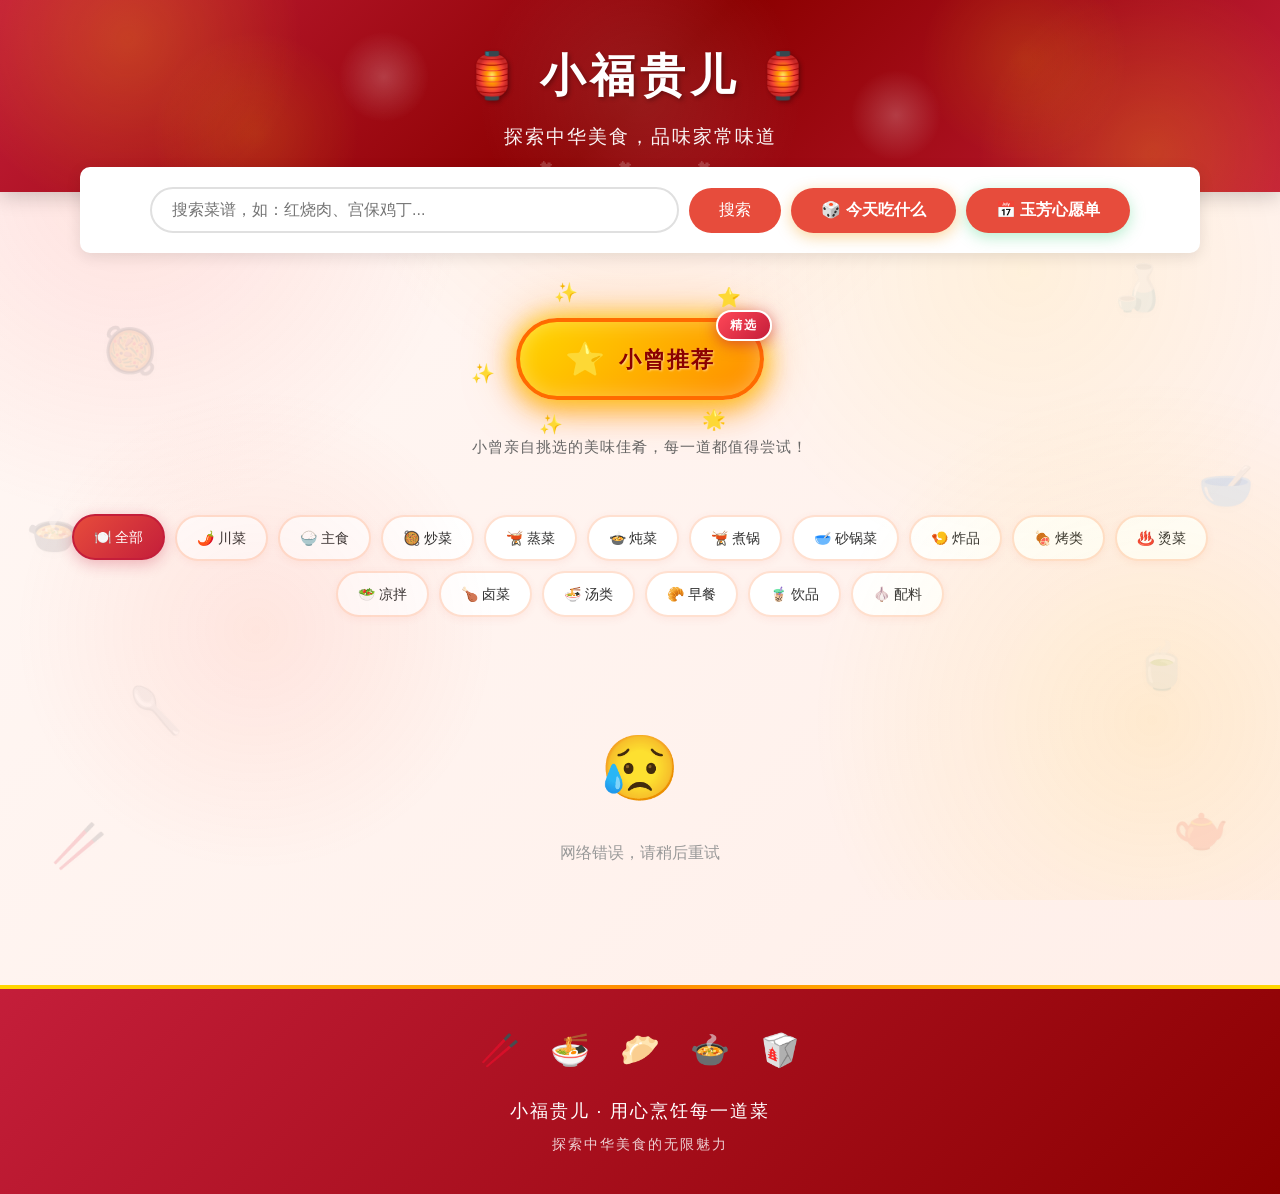
==== commit 8d7936ea: "基础能用版本-优化卡顿" ====
--- a/src/main/resources/static/index.html
+++ b/src/main/resources/static/index.html
@@ -7,41 +7,24 @@
     <link rel="stylesheet" href="css/style.css">
 </head>
 <body>
-    <!-- 飘浮锅碗瓢盆装饰 -->
+    <!-- 飘浮锅碗瓢盆装饰 - 优化性能：减少至12个 -->
     <div class="floating-food-bg">
-        <!-- 左侧 -->
         <span class="food-item">🍳</span>
         <span class="food-item">🥘</span>
         <span class="food-item">🍲</span>
         <span class="food-item">🥄</span>
         <span class="food-item">🥢</span>
-        <!-- 右侧 -->
         <span class="food-item">🫕</span>
         <span class="food-item">🍶</span>
         <span class="food-item">🥣</span>
         <span class="food-item">🍵</span>
         <span class="food-item">🫖</span>
-        <!-- 额外装饰 -->
         <span class="food-item">🥡</span>
         <span class="food-item">🍽️</span>
-        <span class="food-item">🔪</span>
-        <span class="food-item">🧂</span>
-        <span class="food-item">🫙</span>
-        <!-- 更多装饰 -->
-        <span class="food-item">🍜</span>
-        <span class="food-item">🥟</span>
-        <span class="food-item">🍚</span>
-        <span class="food-item">🍱</span>
-        <span class="food-item">🥮</span>
-        <span class="food-item">🧊</span>
-        <span class="food-item">🍡</span>
-        <span class="food-item">🥗</span>
-        <span class="food-item">🍰</span>
-        <span class="food-item">🧋</span>
     </div>
 
     <!-- 头部 -->
-    <header class="header">
+    <header class="header" onclick="window.location.href='index.html'" style="cursor: pointer;" title="点击返回首页">
         <div class="container">
             <h1>小福贵儿</h1>
             <p>探索中华美食，品味家常味道</p>
@@ -55,7 +38,7 @@
                 <input type="text" id="searchInput" placeholder="搜索菜谱，如：红烧肉、宫保鸡丁...">
                 <button onclick="searchRecipes()">搜索</button>
                 <button class="random-btn" onclick="showRandomRecipe()">🎲 今天吃什么</button>
-                <button class="weekly-plan-btn" onclick="viewWeeklyPlan()">📅 玉芳心愿单</button>
+                <button id="weeklyPlanHomeBtn" class="weekly-plan-btn" onclick="viewWeeklyPlan()">📅 玉芳心愿单</button>
             </div>
         </div>
     </div>
--- a/src/main/resources/static/css/style.css
+++ b/src/main/resources/static/css/style.css
@@ -1447,3 +1447,122 @@
     background: #ff6b6b;
     color: #fff;
 }
+
+.weekly-plan-topbar {
+    display: flex;
+    align-items: center;
+    justify-content: space-between;
+    gap: 12px;
+}
+
+.weekly-clear-btn {
+    padding: 10px 16px;
+    border-radius: 22px;
+    border: 1px solid #e74c3c;
+    background: #fff;
+    color: #e74c3c;
+    cursor: pointer;
+    font-size: 14px;
+    transition: all 0.2s ease;
+    flex: 0 0 auto;
+}
+
+.weekly-clear-btn:hover {
+    background: #e74c3c;
+    color: #fff;
+}
+
+.weekly-plan-container {
+    margin-top: 10px;
+}
+
+.weekly-plan-section {
+    margin-top: 18px;
+}
+
+.weekly-plan-section-header {
+    display: flex;
+    align-items: center;
+    justify-content: space-between;
+    margin-bottom: 10px;
+    padding: 0 4px;
+}
+
+.weekly-plan-section-title {
+    font-size: 18px;
+    font-weight: 700;
+    color: #333;
+}
+
+.weekly-plan-section-count {
+    font-size: 13px;
+    color: #888;
+}
+
+.weekly-plan-controls {
+    display: flex;
+    align-items: center;
+    gap: 8px;
+    margin-top: 10px;
+}
+
+.weekly-plan-label {
+    font-size: 13px;
+    color: #666;
+    flex: 0 0 auto;
+}
+
+.weekly-plan-select {
+    padding: 6px 10px;
+    border-radius: 14px;
+    border: 1px solid #e0e0e0;
+    background: #fff;
+    font-size: 13px;
+    outline: none;
+}
+
+.weekly-plan-select:focus {
+    border-color: #2ecc71;
+}
+
+.weekly-plan-remark {
+    display: flex;
+    align-items: center;
+    gap: 8px;
+    margin-top: 10px;
+}
+
+.weekly-remark-input {
+    flex: 1;
+    padding: 8px 10px;
+    border-radius: 14px;
+    border: 1px solid #e0e0e0;
+    font-size: 13px;
+    outline: none;
+}
+
+.weekly-remark-input:focus {
+    border-color: #2ecc71;
+}
+
+.weekly-remark-save {
+    padding: 8px 12px;
+    border-radius: 14px;
+    border: 1px solid #2ecc71;
+    background: #fff;
+    color: #27ae60;
+    cursor: pointer;
+    font-size: 13px;
+    transition: all 0.2s ease;
+    flex: 0 0 auto;
+}
+
+.weekly-remark-save:hover {
+    background: #2ecc71;
+    color: #fff;
+}
+
+.weekly-remark-save:disabled {
+    opacity: 0.6;
+    cursor: not-allowed;
+}
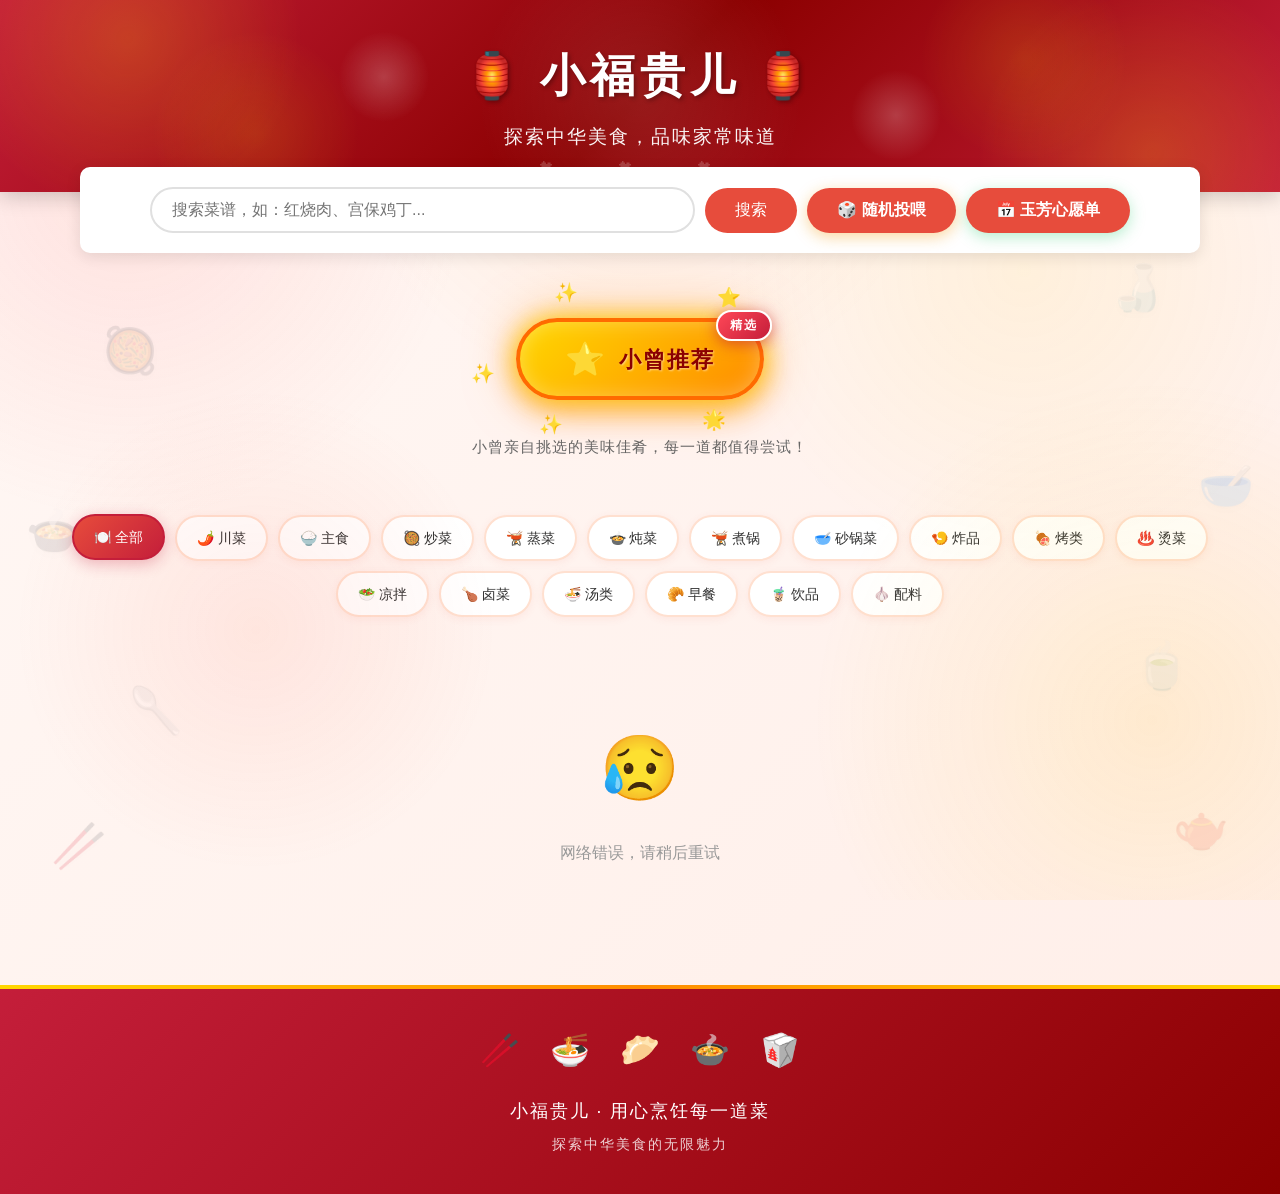
==== commit f7cf3877: "基础能用版本-AI优化" ====
--- a/src/main/resources/static/index.html
+++ b/src/main/resources/static/index.html
@@ -37,7 +37,7 @@
             <div class="search-box">
                 <input type="text" id="searchInput" placeholder="搜索菜谱，如：红烧肉、宫保鸡丁...">
                 <button onclick="searchRecipes()">搜索</button>
-                <button class="random-btn" onclick="showRandomRecipe()">🎲 今天吃什么</button>
+                <button class="random-btn" onclick="showRandomRecipe()">🎲 随机投喂</button>
                 <button id="weeklyPlanHomeBtn" class="weekly-plan-btn" onclick="viewWeeklyPlan()">📅 玉芳心愿单</button>
             </div>
         </div>
@@ -46,7 +46,7 @@
     <!-- 随机推荐弹窗 -->
     <div id="randomModal" class="random-modal" onclick="closeRandomModal(event)">
         <div class="random-modal-content" onclick="event.stopPropagation()">
-            <h2>🎯 今日推荐</h2>
+            <h2>🎲 随机投喂</h2>
             <p class="season-tip" id="seasonTip">冬季推荐 · 暖身暖胃</p>
             <div class="recipe-preview" id="randomRecipePreview">
                 <!-- 动态填充 -->
@@ -54,6 +54,28 @@
             <div class="btn-group">
                 <button class="btn btn-secondary" onclick="showRandomRecipe()">🔄 换一个</button>
                 <button class="btn btn-primary" id="viewRandomBtn">👀 查看详情</button>
+            </div>
+        </div>
+    </div>
+
+    <!-- AI 搜索弹窗 -->
+    <div id="aiSearchModal" class="ai-search-modal" onclick="closeAiSearchModal(event)">
+        <div class="ai-search-modal-content" onclick="event.stopPropagation()">
+            <div class="ai-search-header">
+                <h2>🤖 AI 烹饪助手</h2>
+                <span class="ai-search-hint">菜谱库中未找到，AI 为您生成</span>
+                <button class="ai-search-copy-btn" id="aiSearchCopyBtn" onclick="copyAiSearchContent()" title="复制内容">📋 复制</button>
+                <button class="ai-search-close-btn" onclick="closeAiSearchModal(event, true)">&times;</button>
+            </div>
+            <div class="ai-search-decor">
+                <span>🥄</span><span>🍴</span><span>🥢</span><span>🔪</span><span>🧂</span>
+            </div>
+            <p class="ai-search-keyword" id="aiSearchKeyword">正在为您生成烹饪说明...</p>
+            <div class="ai-search-content" id="aiSearchContent">
+                <div class="ai-search-loading">
+                    <div class="ai-search-loading-icon">🍳</div>
+                    <p>AI 正在思考中...</p>
+                </div>
             </div>
         </div>
     </div>
@@ -113,8 +135,14 @@
 
         <!-- 空状态 -->
         <div id="emptyState" class="empty-state" style="display: none;">
-            <div class="icon">🍳</div>
-            <p>暂无菜谱数据</p>
+            <div class="empty-kitchen">
+                <div class="kitchen-shelf">
+                    <span>🍳</span><span>🥘</span><span>🍲</span>
+                </div>
+                <div class="empty-pot">🫕</div>
+                <div class="steam">~~~</div>
+            </div>
+            <p>厨房空空如也，快去添加菜谱吧！</p>
         </div>
     </div>
 
--- a/src/main/resources/static/css/style.css
+++ b/src/main/resources/static/css/style.css
@@ -941,17 +941,27 @@
     color: white;
 }
 
-.random-modal .btn-primary:hover {
+.random-modal .btn-primary:hover:not(:disabled) {
     background: #a01830;
 }
 
+.random-modal .btn-primary:disabled {
+    background: #d0d0d0 !important;
+    color: #888 !important;
+    cursor: not-allowed;
+    opacity: 0.7;
+}
+
 .random-modal .btn-secondary {
-    background: #f0f0f0;
-    color: #666;
+    background: linear-gradient(135deg, #667eea 0%, #764ba2 100%);
+    color: white;
+    border: none;
 }
 
 .random-modal .btn-secondary:hover {
-    background: #e0e0e0;
+    background: linear-gradient(135deg, #5a6fd6 0%, #6a4190 100%);
+    transform: translateY(-1px);
+    box-shadow: 0 4px 12px rgba(102, 126, 234, 0.4);
 }
 
 .recipe-card-content {
@@ -962,6 +972,42 @@
     font-size: 1.1rem;
     margin-bottom: 8px;
     color: #333;
+}
+
+/* 卡片标题行（名称 + AI按钮） */
+.recipe-card-title {
+    display: flex;
+    align-items: center;
+    justify-content: space-between;
+    gap: 10px;
+    margin-bottom: 8px;
+}
+
+.recipe-card-title h3 {
+    margin: 0;
+    flex: 1;
+    overflow: hidden;
+    text-overflow: ellipsis;
+    white-space: nowrap;
+}
+
+.card-ai-btn {
+    flex-shrink: 0;
+    padding: 8px 16px;
+    font-size: 14px;
+    font-weight: 600;
+    background: linear-gradient(135deg, #c41e3a 0%, #8b0000 100%);
+    color: white;
+    border: none;
+    border-radius: 16px;
+    cursor: pointer;
+    transition: all 0.2s;
+    white-space: nowrap;
+}
+
+.card-ai-btn:hover {
+    transform: scale(1.05);
+    box-shadow: 0 2px 8px rgba(196, 30, 58, 0.4);
 }
 
 .recipe-card-meta {
@@ -1079,6 +1125,59 @@
     margin-bottom: 20px;
 }
 
+/* 空状态厨房装饰 */
+.empty-kitchen {
+    margin-bottom: 25px;
+}
+
+.kitchen-shelf {
+    display: flex;
+    justify-content: center;
+    gap: 20px;
+    font-size: 2.5rem;
+    margin-bottom: 15px;
+    padding: 15px 30px;
+    background: linear-gradient(180deg, #f5e6d3 0%, #e8d4c0 100%);
+    border-radius: 8px;
+    display: inline-flex;
+    box-shadow: 0 4px 8px rgba(0,0,0,0.1);
+}
+
+.kitchen-shelf span {
+    animation: shelfBounce 2s ease-in-out infinite;
+}
+
+.kitchen-shelf span:nth-child(1) { animation-delay: 0s; }
+.kitchen-shelf span:nth-child(2) { animation-delay: 0.3s; }
+.kitchen-shelf span:nth-child(3) { animation-delay: 0.6s; }
+
+@keyframes shelfBounce {
+    0%, 100% { transform: translateY(0); }
+    50% { transform: translateY(-5px); }
+}
+
+.empty-pot {
+    font-size: 4rem;
+    position: relative;
+    display: inline-block;
+}
+
+.steam {
+    position: absolute;
+    top: -20px;
+    left: 50%;
+    transform: translateX(-50%);
+    font-size: 1.5rem;
+    color: #ccc;
+    animation: steamRise 1.5s ease-in-out infinite;
+    letter-spacing: 3px;
+}
+
+@keyframes steamRise {
+    0%, 100% { opacity: 0.3; transform: translateX(-50%) translateY(0); }
+    50% { opacity: 0.8; transform: translateX(-50%) translateY(-10px); }
+}
+
 /* 详情页样式 */
 .detail-page {
     padding: 20px 0;
@@ -1255,12 +1354,27 @@
         font-size: 1.8rem;
     }
 
+    .header h1::before,
+    .header h1::after {
+        font-size: 0.9rem;
+        margin: 0 8px;
+    }
+
     .search-section {
         margin: -20px 10px 20px;
     }
 
     .search-box {
         flex-direction: column;
+    }
+
+    .search-box input {
+        min-width: auto;
+        width: 100%;
+    }
+
+    .search-box button {
+        width: 100%;
     }
 
     .recipe-grid {
@@ -1280,9 +1394,59 @@
     .detail-image .placeholder-img {
         height: 250px;
     }
+
+    /* 小曾推荐按钮移动端适配 */
+    .special-recommend-btn {
+        padding: 14px 30px;
+        font-size: 1.1rem;
+    }
+
+    .recommend-icon {
+        font-size: 1.5rem;
+    }
+
+    /* 飘浮装饰移动端隐藏部分 */
+    .floating-food-bg .food-item:nth-child(n+11) {
+        display: none;
+    }
+
+    .floating-food-bg .food-item {
+        font-size: 2rem;
+        opacity: 0.1;
+    }
+
+    /* 随机推荐弹窗移动端 */
+    .random-modal-content {
+        width: 95%;
+        padding: 20px;
+    }
+
+    .random-modal .btn-group {
+        flex-direction: column;
+        gap: 10px;
+    }
+
+    .random-modal .btn {
+        width: 100%;
+    }
+
+    /* AI 推荐理由卡片移动端 */
+    .ai-reason-card {
+        min-height: 80px;
+        max-height: 120px;
+    }
 }
 
 @media (max-width: 480px) {
+    .header h1 {
+        font-size: 1.5rem;
+        letter-spacing: 2px;
+    }
+
+    .header p {
+        font-size: 0.95rem;
+    }
+
     .filter-tags {
         justify-content: flex-start;
         overflow-x: auto;
@@ -1292,10 +1456,68 @@
 
     .filter-tag {
         flex-shrink: 0;
+        padding: 8px 15px;
+        font-size: 13px;
     }
 
     .recipe-grid {
         grid-template-columns: 1fr;
+    }
+
+    /* 卡片标题和AI按钮 */
+    .recipe-card-title {
+        flex-direction: column;
+        align-items: flex-start;
+        gap: 8px;
+    }
+
+    .recipe-card-title h3 {
+        white-space: normal;
+    }
+
+    .card-ai-btn {
+        width: 100%;
+        justify-content: center;
+    }
+
+    /* 小曾推荐按钮 */
+    .special-recommend-btn {
+        padding: 12px 25px;
+        font-size: 1rem;
+        gap: 8px;
+    }
+
+    .recommend-badge {
+        top: -8px;
+        right: -8px;
+        font-size: 0.65rem;
+        padding: 3px 8px;
+    }
+
+    .recommend-desc {
+        font-size: 0.85rem;
+    }
+
+    /* 飘浮装饰移动端进一步简化 */
+    .floating-food-bg .food-item:nth-child(n+6) {
+        display: none;
+    }
+
+    /* 空状态厨房装饰 */
+    .kitchen-shelf {
+        font-size: 2rem;
+        padding: 12px 20px;
+        gap: 15px;
+    }
+
+    .empty-pot {
+        font-size: 3rem;
+    }
+
+    /* 页脚装饰 */
+    .footer-decor {
+        font-size: 1.5rem;
+        gap: 20px;
     }
 }
 
@@ -1566,3 +1788,433 @@
     opacity: 0.6;
     cursor: not-allowed;
 }
+
+/* ========== AI 一下按钮样式 ========== */
+.ai-btn {
+    border-color: #c41e3a;
+    color: #c41e3a;
+    background: linear-gradient(135deg, #fff 0%, #fff5f0 100%);
+    box-shadow: 0 2px 8px rgba(196, 30, 58, 0.2);
+}
+
+.ai-btn:hover {
+    background: linear-gradient(135deg, #c41e3a 0%, #8b0000 100%);
+    color: #fff;
+    box-shadow: 0 4px 15px rgba(196, 30, 58, 0.4);
+}
+
+.ai-btn:disabled {
+    background: linear-gradient(135deg, #c41e3a 0%, #8b0000 100%);
+    color: #fff;
+    border-color: #c41e3a;
+}
+
+/* AI 回复区域样式 */
+.ai-response-section {
+    background: linear-gradient(135deg, #fff5f0 0%, #fff 100%);
+    border-left: 4px solid #c41e3a;
+}
+
+.ai-section-header {
+    display: flex;
+    justify-content: space-between;
+    align-items: center;
+    margin-bottom: 20px;
+}
+
+.ai-section-header h2 {
+    margin: 0;
+}
+
+.ai-copy-btn {
+    padding: 8px 16px;
+    background: rgba(196, 30, 58, 0.1);
+    border: 1px solid #c41e3a;
+    color: #c41e3a;
+    font-size: 14px;
+    border-radius: 20px;
+    cursor: pointer;
+    transition: all 0.2s;
+}
+
+.ai-copy-btn:hover {
+    background: #c41e3a;
+    color: white;
+}
+
+.ai-copy-btn.copied {
+    background: rgba(46, 204, 113, 0.2);
+    border-color: #2ecc71;
+    color: #27ae60;
+}
+
+.ai-response-content {
+    padding: 20px;
+    background: white;
+    border-radius: 10px;
+    line-height: 1.8;
+    color: #333;
+    font-size: 15px;
+    min-height: 60px;
+    box-shadow: 0 2px 10px rgba(196, 30, 58, 0.1);
+}
+
+/* AI 打字光标动画 */
+.ai-cursor {
+    display: inline-block;
+    color: #c41e3a;
+    animation: blink 0.8s ease-in-out infinite;
+}
+
+@keyframes blink {
+    0%, 50% { opacity: 1; }
+    51%, 100% { opacity: 0; }
+}
+
+/* AI 回复内容中的 Markdown 样式 */
+.ai-response-content h1,
+.ai-response-content h2,
+.ai-response-content h3 {
+    color: #c41e3a;
+    margin: 16px 0 10px 0;
+    font-weight: 600;
+}
+
+.ai-response-content h1 { font-size: 1.4rem; }
+.ai-response-content h2 { font-size: 1.2rem; }
+.ai-response-content h3 { font-size: 1.1rem; }
+
+.ai-response-content p {
+    margin: 10px 0;
+}
+
+.ai-response-content ul,
+.ai-response-content ol {
+    margin: 10px 0;
+    padding-left: 24px;
+}
+
+.ai-response-content li {
+    margin: 6px 0;
+}
+
+.ai-response-content strong {
+    font-weight: 600;
+}
+
+.ai-response-content hr {
+    border: none;
+    border-top: 1px dashed #ffe0d0;
+    margin: 15px 0;
+}
+
+/* ========== AI 推荐加载动画 ========== */
+.ai-loading-placeholder {
+    width: 150px;
+    height: 150px;
+    margin: 0 auto 15px;
+    border-radius: 10px;
+    background: linear-gradient(135deg, #fff5f5 0%, #ffe8dc 100%);
+    display: flex;
+    align-items: center;
+    justify-content: center;
+    overflow: hidden;
+    position: relative;
+}
+
+.loading-food-slot {
+    font-size: 4rem;
+    animation: slotMachine 0.3s ease-in-out infinite;
+}
+
+@keyframes slotMachine {
+    0% { transform: translateY(-20px); opacity: 0.5; }
+    50% { transform: translateY(0); opacity: 1; }
+    100% { transform: translateY(20px); opacity: 0.5; }
+}
+
+/* ========== AI 推荐理由卡片 ========== */
+.ai-reason-card {
+    margin-top: 15px;
+    padding: 12px 16px;
+    background: linear-gradient(135deg, #e8f4fd 0%, #f0f8ff 100%);
+    border-left: 4px solid #3498db;
+    border-radius: 8px;
+    display: flex;
+    align-items: flex-start;
+    gap: 10px;
+    text-align: left;
+    min-height: 100px;
+    max-height: 100px;
+    overflow: hidden;
+}
+
+.ai-reason-icon {
+    font-size: 1.2rem;
+    flex-shrink: 0;
+}
+
+.ai-reason-text {
+    color: #2c3e50;
+    font-size: 14px;
+    line-height: 1.6;
+}
+
+/* ========== AI 搜索弹窗样式 ========== */
+.ai-search-modal {
+    display: none;
+    position: fixed;
+    top: 0;
+    left: 0;
+    width: 100%;
+    height: 100%;
+    background: rgba(0,0,0,0.6);
+    z-index: 1000;
+    justify-content: center;
+    align-items: center;
+    backdrop-filter: blur(5px);
+}
+
+.ai-search-modal.show {
+    display: flex;
+    animation: fadeIn 0.3s ease;
+}
+
+.ai-search-modal-content {
+    background: white;
+    border-radius: 20px;
+    padding: 0;
+    max-width: 700px;
+    width: 90%;
+    height: 70vh;
+    display: flex;
+    flex-direction: column;
+    box-shadow: 0 20px 60px rgba(0,0,0,0.3);
+    animation: slideUp 0.3s ease;
+    overflow: hidden;
+}
+
+.ai-search-header {
+    display: flex;
+    justify-content: space-between;
+    align-items: center;
+    padding: 20px 25px;
+    background: linear-gradient(135deg, #c41e3a 0%, #8b0000 100%);
+    color: white;
+}
+
+.ai-search-header h2 {
+    margin: 0;
+    font-size: 1.3rem;
+}
+
+.ai-search-hint {
+    flex: 1;
+    text-align: center;
+    font-size: 0.85rem;
+    opacity: 0.85;
+    background: rgba(255,255,255,0.2);
+    padding: 4px 12px;
+    border-radius: 12px;
+    margin: 0 15px;
+}
+
+/* AI 搜索弹窗厨房装饰 */
+.ai-search-decor {
+    display: flex;
+    justify-content: center;
+    gap: 25px;
+    padding: 12px 0;
+    background: linear-gradient(180deg, #fff5f0 0%, #fff 100%);
+    border-bottom: 1px solid #ffe0d0;
+    font-size: 1.5rem;
+}
+
+.ai-search-decor span {
+    animation: decorFloat 2s ease-in-out infinite;
+    opacity: 0.7;
+}
+
+.ai-search-decor span:nth-child(1) { animation-delay: 0s; }
+.ai-search-decor span:nth-child(2) { animation-delay: 0.2s; }
+.ai-search-decor span:nth-child(3) { animation-delay: 0.4s; }
+.ai-search-decor span:nth-child(4) { animation-delay: 0.6s; }
+.ai-search-decor span:nth-child(5) { animation-delay: 0.8s; }
+
+@keyframes decorFloat {
+    0%, 100% { transform: translateY(0) rotate(0deg); }
+    50% { transform: translateY(-5px) rotate(5deg); }
+}
+
+.ai-search-close-btn {
+    background: none;
+    border: none;
+    color: white;
+    font-size: 1.8rem;
+    cursor: pointer;
+    padding: 0;
+    line-height: 1;
+    opacity: 0.8;
+    transition: opacity 0.2s;
+}
+
+.ai-search-close-btn:hover {
+    opacity: 1;
+}
+
+.ai-search-copy-btn {
+    background: rgba(255,255,255,0.2);
+    border: none;
+    color: white;
+    font-size: 1.2rem;
+    cursor: pointer;
+    padding: 4px 10px;
+    border-radius: 8px;
+    transition: all 0.2s;
+}
+
+.ai-search-copy-btn:hover {
+    background: rgba(255,255,255,0.3);
+}
+
+.ai-search-copy-btn.copied {
+    background: rgba(46, 204, 113, 0.5);
+}
+
+.ai-search-keyword {
+    padding: 15px 25px;
+    margin: 0;
+    background: #fff5f0;
+    color: #c41e3a;
+    font-size: 15px;
+    border-bottom: 1px solid #ffe0d0;
+}
+
+.ai-search-content {
+    padding: 25px;
+    overflow-y: auto;
+    flex: 1;
+}
+
+.ai-search-loading {
+    text-align: center;
+    padding: 40px 20px;
+}
+
+.ai-search-loading-icon {
+    font-size: 4rem;
+    animation: bounce 1s ease-in-out infinite;
+}
+
+.ai-search-loading p {
+    color: #888;
+    margin-top: 15px;
+}
+
+.ai-search-result {
+    line-height: 1.8;
+    color: #333;
+}
+
+.ai-search-result h1,
+.ai-search-result h2,
+.ai-search-result h3 {
+    color: #c41e3a;
+    margin: 20px 0 12px 0;
+    font-weight: 600;
+}
+
+.ai-search-result h1 { font-size: 1.4rem; }
+.ai-search-result h2 { font-size: 1.2rem; }
+.ai-search-result h3 { font-size: 1.1rem; }
+
+.ai-search-result ul,
+.ai-search-result ol {
+    margin: 12px 0;
+    padding-left: 24px;
+}
+
+.ai-search-result li {
+    margin: 8px 0;
+}
+
+.ai-search-result strong {
+    font-weight: 600;
+}
+
+.ai-search-result hr {
+    border: none;
+    border-top: 1px dashed #ffe0d0;
+    margin: 20px 0;
+}
+
+.ai-search-error {
+    text-align: center;
+    padding: 40px 20px;
+    color: #e74c3c;
+}
+
+@media (max-width: 768px) {
+    .ai-search-modal-content {
+        width: 95%;
+        height: 80vh;
+    }
+
+    .ai-search-header {
+        padding: 15px 20px;
+        flex-wrap: wrap;
+        gap: 8px;
+    }
+
+    .ai-search-header h2 {
+        font-size: 1.1rem;
+        flex: 1;
+    }
+
+    .ai-search-hint {
+        order: 4;
+        flex: 0 0 100%;
+        margin: 5px 0 0 0;
+        padding: 6px 12px;
+        font-size: 0.8rem;
+    }
+
+    .ai-search-content {
+        padding: 20px;
+    }
+
+    .ai-search-decor {
+        font-size: 1.2rem;
+        gap: 15px;
+        padding: 10px 0;
+    }
+
+    /* 详情页按钮组移动端 */
+    .recommend-action {
+        margin-top: 12px !important;
+    }
+
+    .recommend-toggle-btn {
+        width: 100%;
+        justify-content: center;
+        padding: 12px 20px;
+    }
+
+    /* AI 回复区域移动端 */
+    .ai-response-content {
+        padding: 15px;
+        font-size: 14px;
+    }
+
+    .detail-info h1 {
+        font-size: 1.6rem;
+    }
+
+    .detail-stats {
+        grid-template-columns: repeat(2, 1fr);
+    }
+
+    .ingredients-list {
+        grid-template-columns: 1fr;
+    }
+}
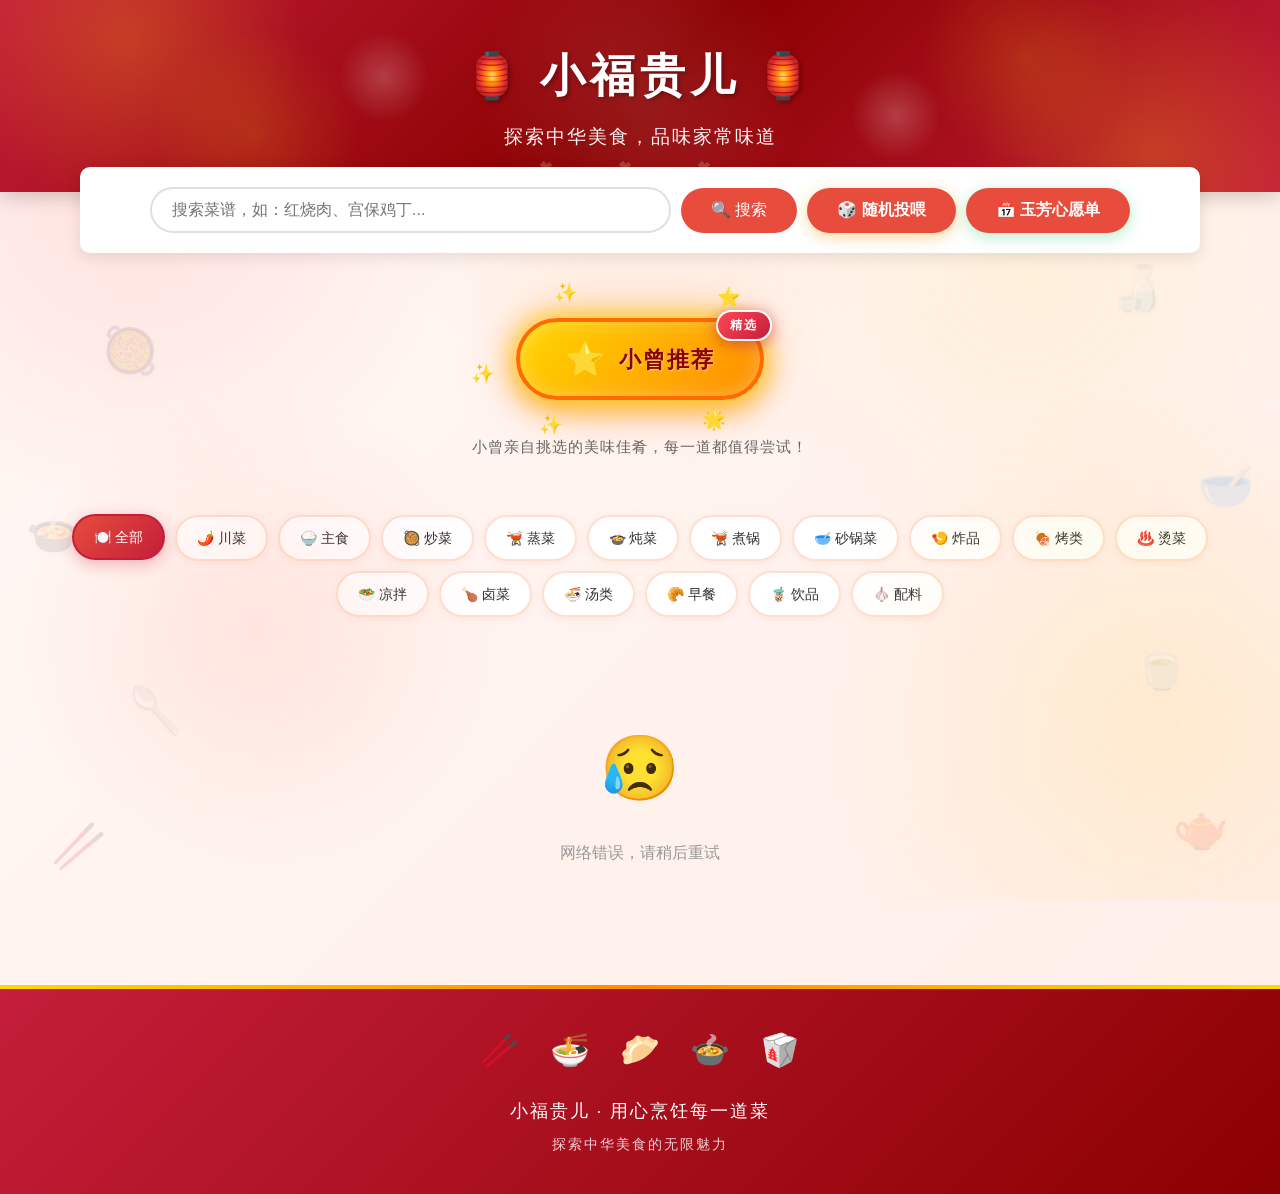
==== commit fac34dc8: "基础能用版本-AI优化" ====
--- a/src/main/resources/static/index.html
+++ b/src/main/resources/static/index.html
@@ -36,7 +36,7 @@
         <div class="search-section">
             <div class="search-box">
                 <input type="text" id="searchInput" placeholder="搜索菜谱，如：红烧肉、宫保鸡丁...">
-                <button onclick="searchRecipes()">搜索</button>
+                <button onclick="searchRecipes()">🔍 搜索</button>
                 <button class="random-btn" onclick="showRandomRecipe()">🎲 随机投喂</button>
                 <button id="weeklyPlanHomeBtn" class="weekly-plan-btn" onclick="viewWeeklyPlan()">📅 玉芳心愿单</button>
             </div>
--- a/src/main/resources/static/css/style.css
+++ b/src/main/resources/static/css/style.css
@@ -796,6 +796,7 @@
 .random-btn {
     display: inline-flex;
     align-items: center;
+    justify-content: center;
     gap: 8px;
     padding: 12px 28px;
     background: linear-gradient(135deg, #f39c12, #e67e22);
@@ -823,6 +824,7 @@
 .weekly-plan-btn {
     display: inline-flex;
     align-items: center;
+    justify-content: center;
     gap: 8px;
     padding: 12px 28px;
     background: linear-gradient(135deg, #2ecc71, #27ae60);
@@ -1809,54 +1811,111 @@
     border-color: #c41e3a;
 }
 
-/* AI 回复区域样式 */
+/* AI 回复区域样式（详情页，与首页弹窗风格一致） */
 .ai-response-section {
-    background: linear-gradient(135deg, #fff5f0 0%, #fff 100%);
-    border-left: 4px solid #c41e3a;
-}
-
-.ai-section-header {
+    background: white;
+    border-radius: 20px;
+    margin: 20px 0;
+    box-shadow: 0 10px 40px rgba(0,0,0,0.15);
+    overflow: hidden;
+}
+
+.ai-response-header {
     display: flex;
     justify-content: space-between;
     align-items: center;
-    margin-bottom: 20px;
-}
-
-.ai-section-header h2 {
-    margin: 0;
-}
-
-.ai-copy-btn {
-    padding: 8px 16px;
-    background: rgba(196, 30, 58, 0.1);
-    border: 1px solid #c41e3a;
-    color: #c41e3a;
-    font-size: 14px;
-    border-radius: 20px;
+    padding: 15px 20px;
+    background: linear-gradient(135deg, #c41e3a 0%, #8b0000 100%);
+    color: white;
+}
+
+.ai-response-title {
+    font-size: 1.1rem;
+    font-weight: 600;
+}
+
+.ai-response-header-actions {
+    display: flex;
+    align-items: center;
+    gap: 10px;
+}
+
+.ai-response-copy-btn {
+    padding: 6px 14px;
+    background: rgba(255,255,255,0.2);
+    border: 1px solid rgba(255,255,255,0.4);
+    color: white;
+    font-size: 13px;
+    border-radius: 15px;
     cursor: pointer;
     transition: all 0.2s;
 }
 
-.ai-copy-btn:hover {
-    background: #c41e3a;
-    color: white;
-}
-
-.ai-copy-btn.copied {
-    background: rgba(46, 204, 113, 0.2);
+.ai-response-copy-btn:hover {
+    background: rgba(255,255,255,0.3);
+}
+
+.ai-response-copy-btn.copied {
+    background: rgba(46, 204, 113, 0.8);
     border-color: #2ecc71;
-    color: #27ae60;
+}
+
+.ai-response-decor {
+    display: flex;
+    justify-content: center;
+    gap: 20px;
+    padding: 15px;
+    background: linear-gradient(135deg, #fff5f0 0%, #fff 100%);
+    font-size: 1.5rem;
+}
+
+.ai-response-keyword {
+    text-align: center;
+    padding: 10px 20px;
+    color: #c41e3a;
+    font-weight: 600;
+    font-size: 1rem;
 }
 
 .ai-response-content {
-    padding: 20px;
-    background: white;
-    border-radius: 10px;
+    padding: 20px 25px;
     line-height: 1.8;
     color: #333;
     font-size: 15px;
-    min-height: 60px;
-    box-shadow: 0 2px 10px rgba(196, 30, 58, 0.1);
+    min-height: 100px;
+}
+
+.ai-loading-hint {
+    text-align: center;
+    color: #999;
+    padding: 30px;
+}
+
+/* 移动端 AI 回复区域 */
+@media (max-width: 768px) {
+    .ai-response-section {
+        margin: 15px 0;
+        border-radius: 15px;
+    }
+
+    .ai-response-header {
+        padding: 12px 15px;
+    }
+
+    .ai-response-title {
+        font-size: 1rem;
+    }
+
+    .ai-response-decor {
+        padding: 10px;
+        font-size: 1.2rem;
+        gap: 15px;
+    }
+
+    .ai-response-content {
+        padding: 15px;
+        font-size: 14px;
+    }
 }
 
 /* AI 打字光标动画 */
@@ -2200,12 +2259,6 @@
         padding: 12px 20px;
     }
 
-    /* AI 回复区域移动端 */
-    .ai-response-content {
-        padding: 15px;
-        font-size: 14px;
-    }
-
     .detail-info h1 {
         font-size: 1.6rem;
     }
